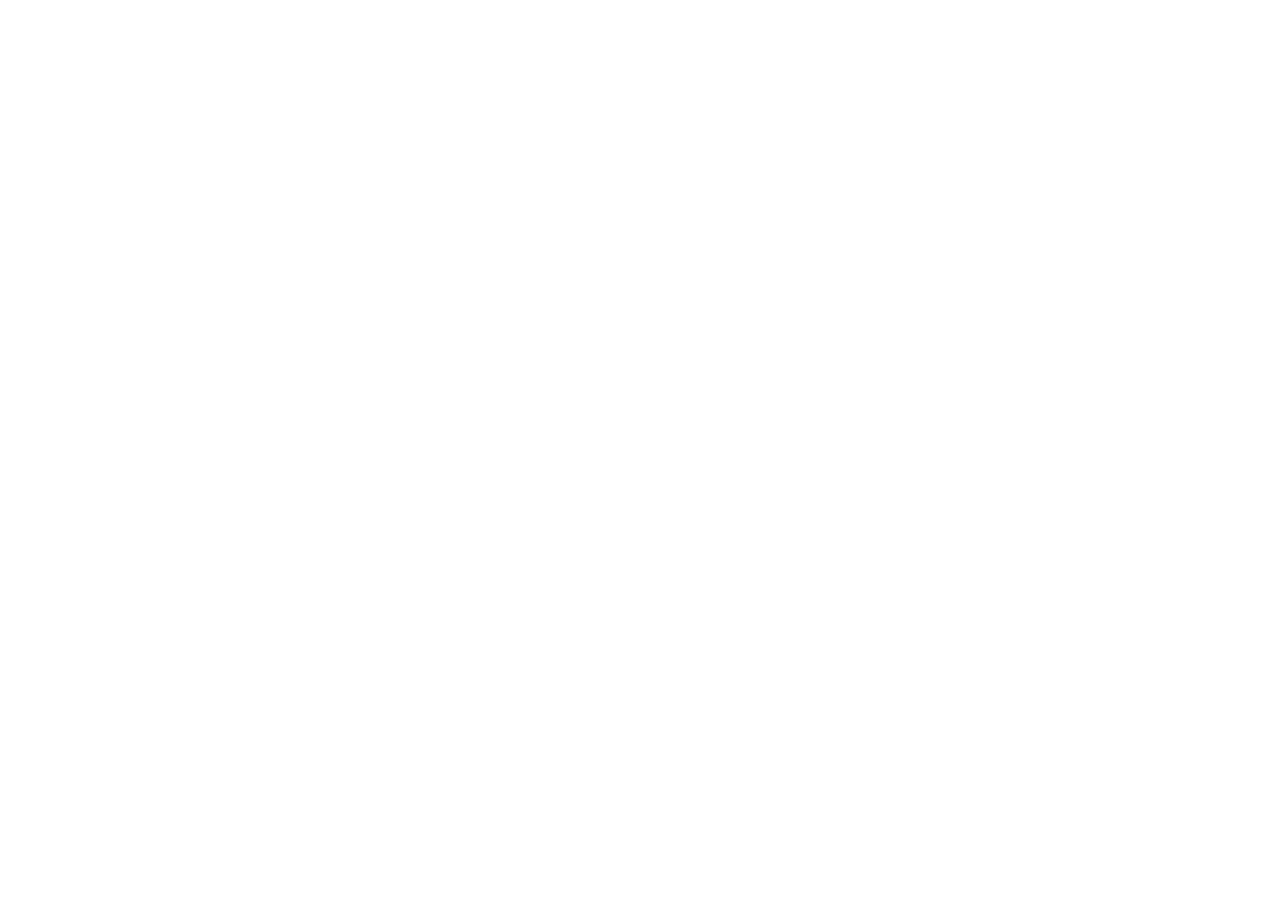
==== Lab1/index.html @ 9afd12b8 "create index" ====
<!DOCTYPE html>
<html>

<head>
    <link href="https://cdn.jsdelivr.net/npm/bootstrap@5.2.3/dist/css/bootstrap.min.css" rel="stylesheet">
</head>



<body>

    <script src="https://cdn.jsdelivr.net/npm/bootstrap@5.2.3/dist/js/bootstrap.bundle.min.js"></script>
</body>

</html>
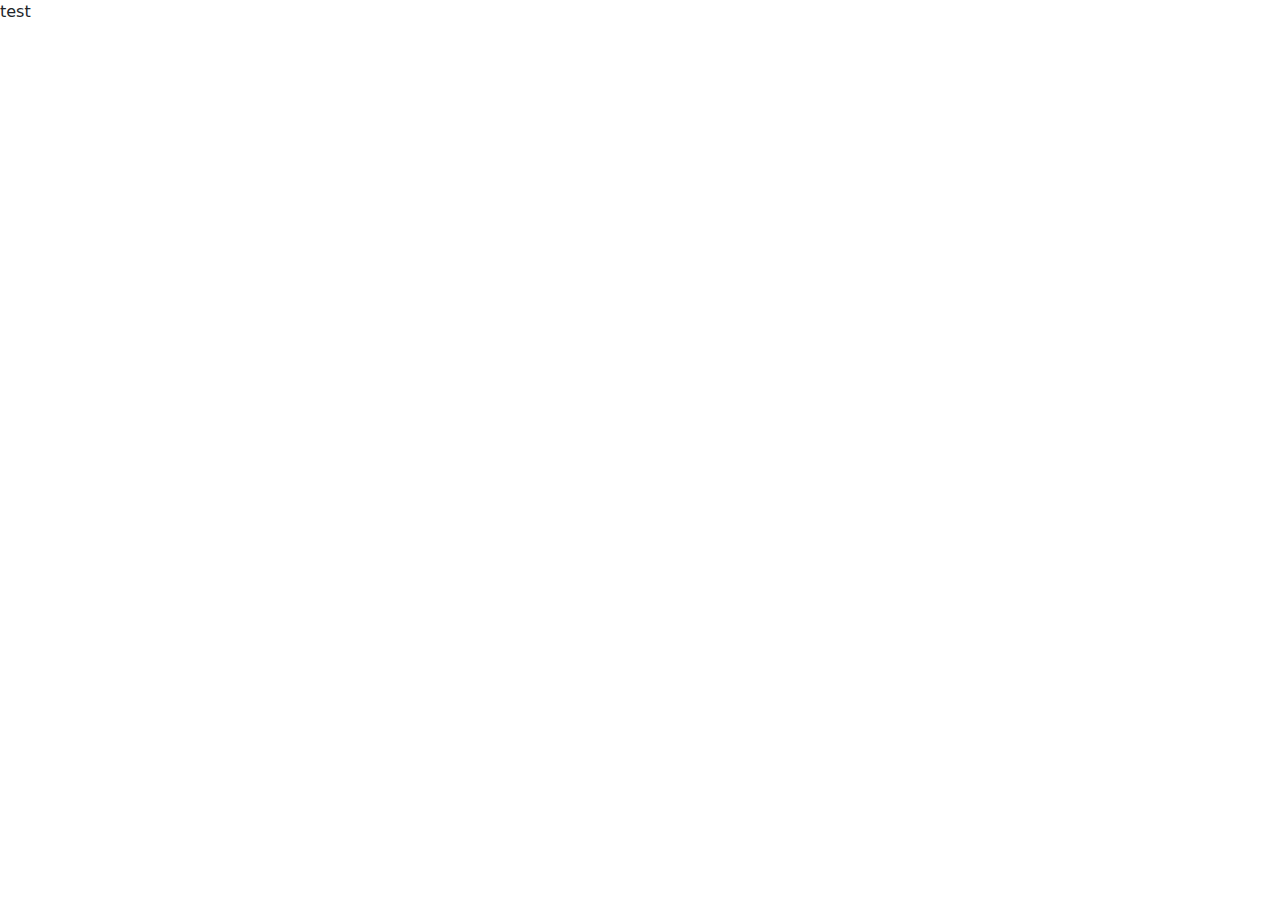
==== commit a48991b0: "Update index.html" ====
--- a/Lab1/index.html
+++ b/Lab1/index.html
@@ -1,14 +1,19 @@
 <!DOCTYPE html>
-<html>
+<html lang="eng">
 
 <head>
+    <meta charset="utf-8">
+    <title>
+        PureCoach
+    </title>
+
     <link href="https://cdn.jsdelivr.net/npm/bootstrap@5.2.3/dist/css/bootstrap.min.css" rel="stylesheet">
 </head>
 
 
 
 <body>
-
+    test
     <script src="https://cdn.jsdelivr.net/npm/bootstrap@5.2.3/dist/js/bootstrap.bundle.min.js"></script>
 </body>
 
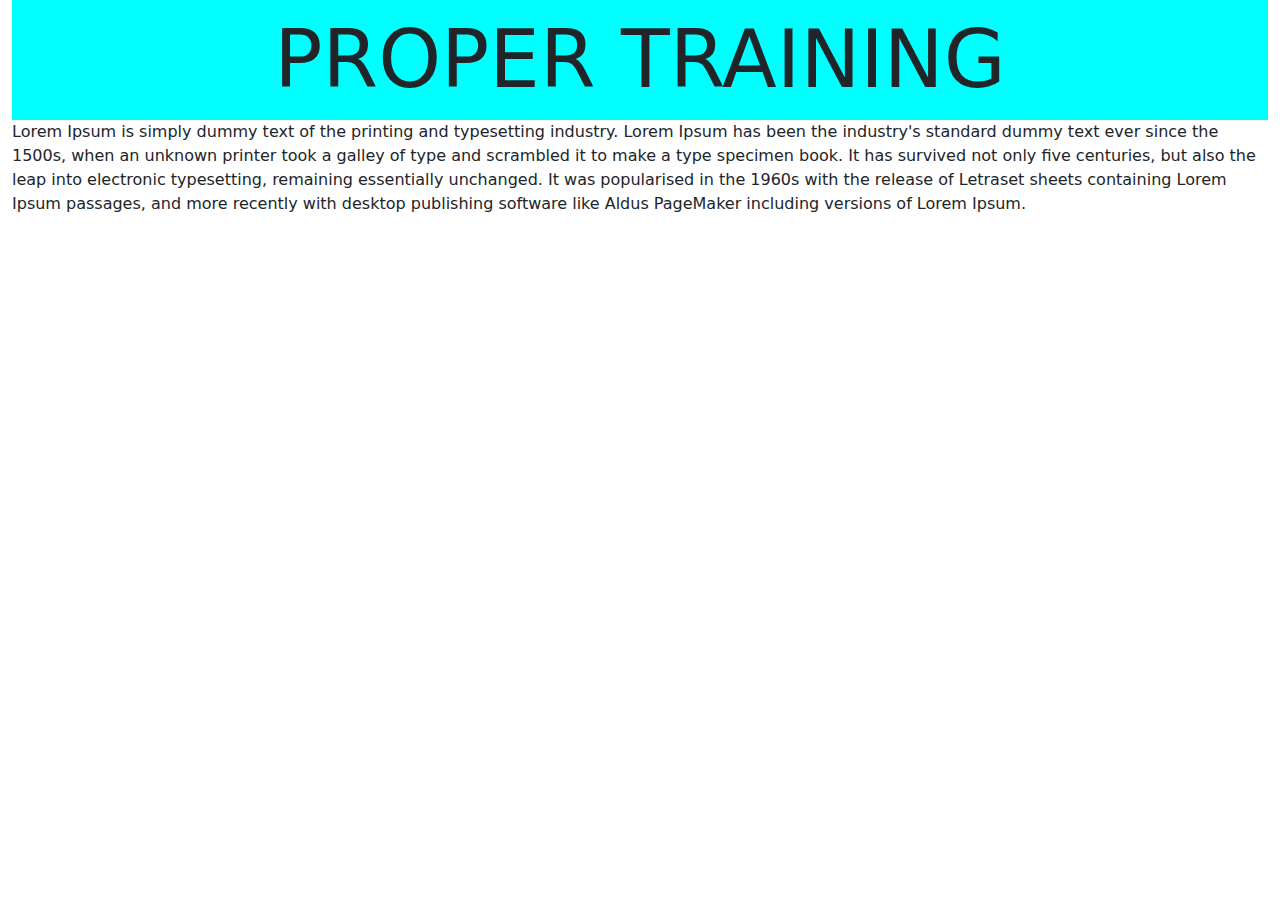
==== commit 3ddec0d5: "modified:   Lab1/index.html" ====
--- a/Lab1/index.html
+++ b/Lab1/index.html
@@ -3,18 +3,31 @@
 
 <head>
     <meta charset="utf-8">
-    <title>
-        PureCoach
-    </title>
+    <title>PureCoach</title>
+    <link href="Style.css" rel="stylesheet">
+    <link href="https://cdn.jsdelivr.net/npm/bootstrap@5.2.3/dist/css/bootstrap.min.css" rel="stylesheet">
+    <meta name="viewport" content="width=device-width, initial-scale=1">
 
-    <link href="https://cdn.jsdelivr.net/npm/bootstrap@5.2.3/dist/css/bootstrap.min.css" rel="stylesheet">
+
 </head>
 
 
 
 <body>
-    test
+    <div class="container-fluid">
+        <div class="text-center" id="banner">
+            
+            <h>PROPER TRAINING</h>
+
+        </div>
+        <div id="main_content">
+            Lorem Ipsum is simply dummy text of the printing and typesetting industry. Lorem Ipsum has been the industry's standard dummy text ever since the 1500s, when an unknown printer took a galley of type and scrambled it to make a type specimen book. It has survived not only five centuries, but also the leap into electronic typesetting, remaining essentially unchanged. It was popularised in the 1960s with the release of Letraset sheets containing Lorem Ipsum passages, and more recently with desktop publishing software like Aldus PageMaker including versions of Lorem Ipsum.
+        </div>
+
+    </div>
+
     <script src="https://cdn.jsdelivr.net/npm/bootstrap@5.2.3/dist/js/bootstrap.bundle.min.js"></script>
+    <script src="script.js"></script>
 </body>
 
 </html>--- a/Lab1/Style.css
+++ b/Lab1/Style.css
@@ -0,0 +1,5 @@
+#banner{
+    max-height: 200px;
+    background-color: aqua;
+    font-size: 5em
+}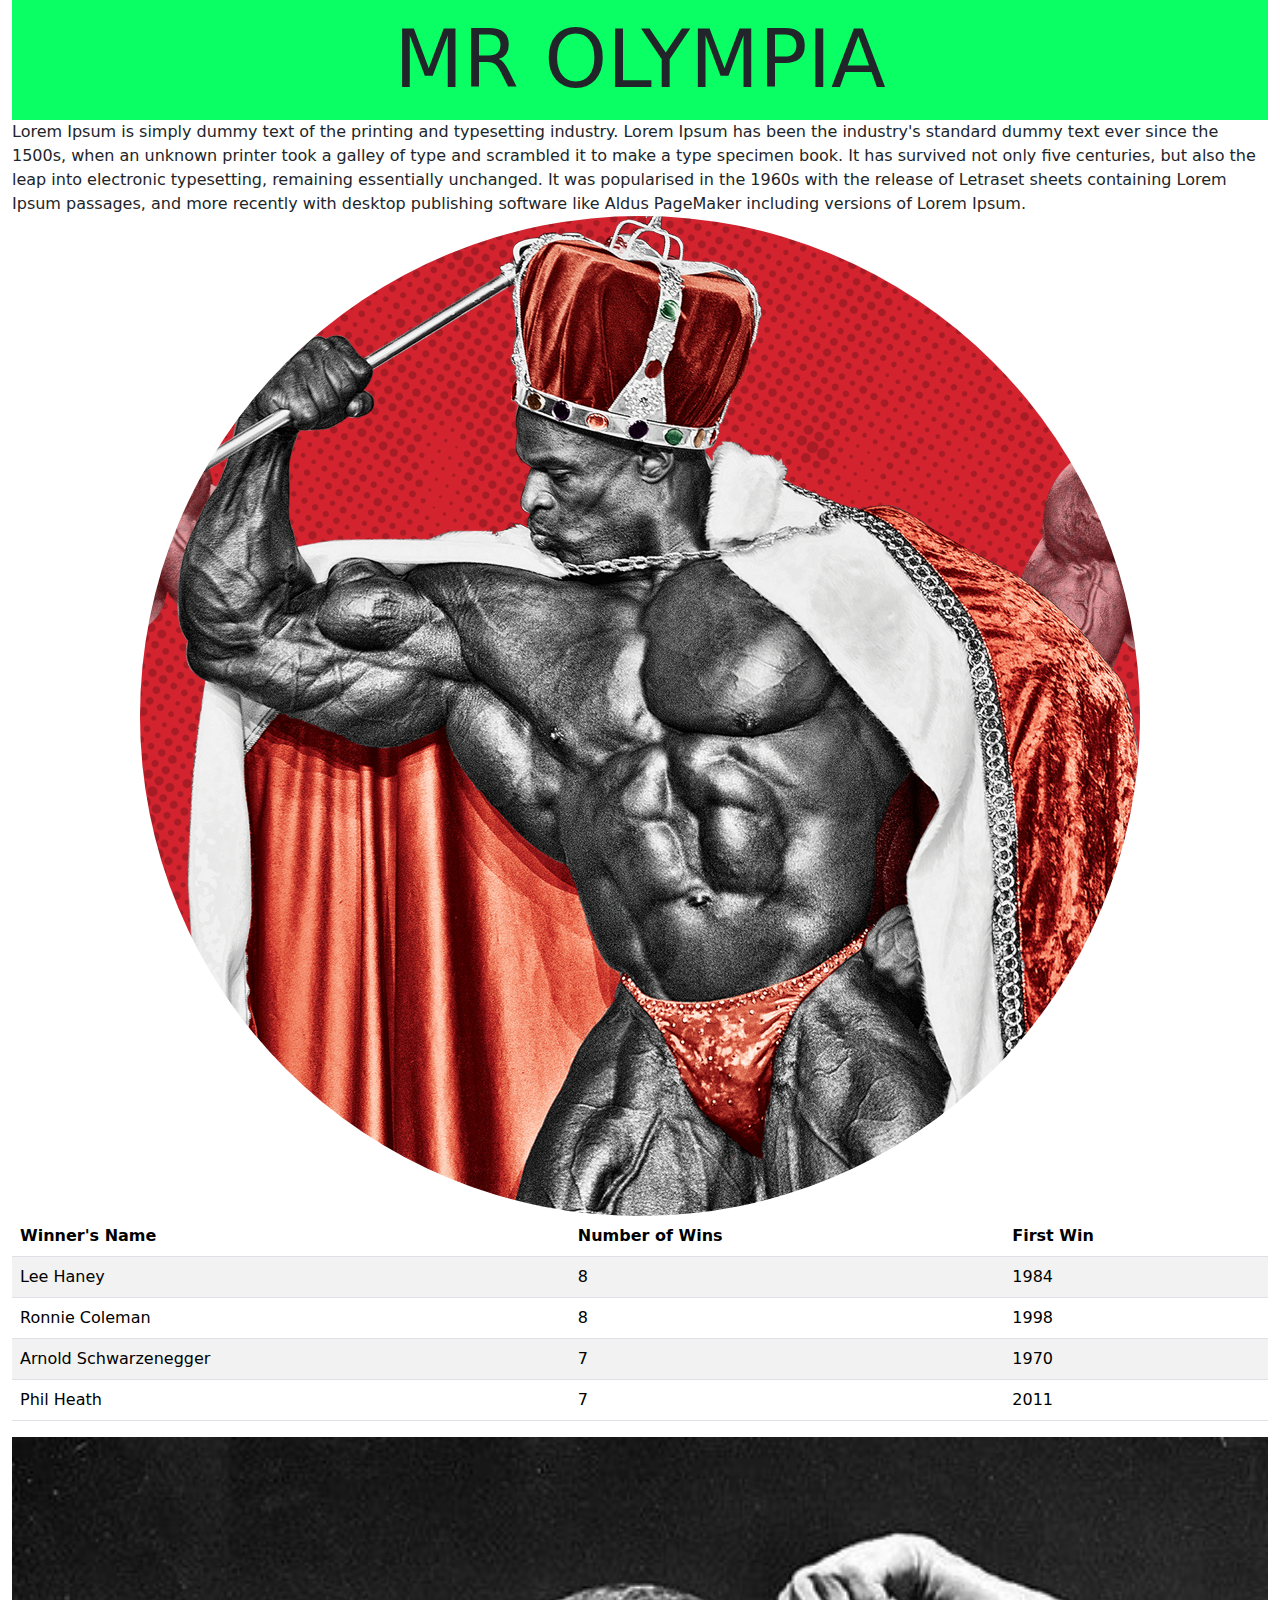
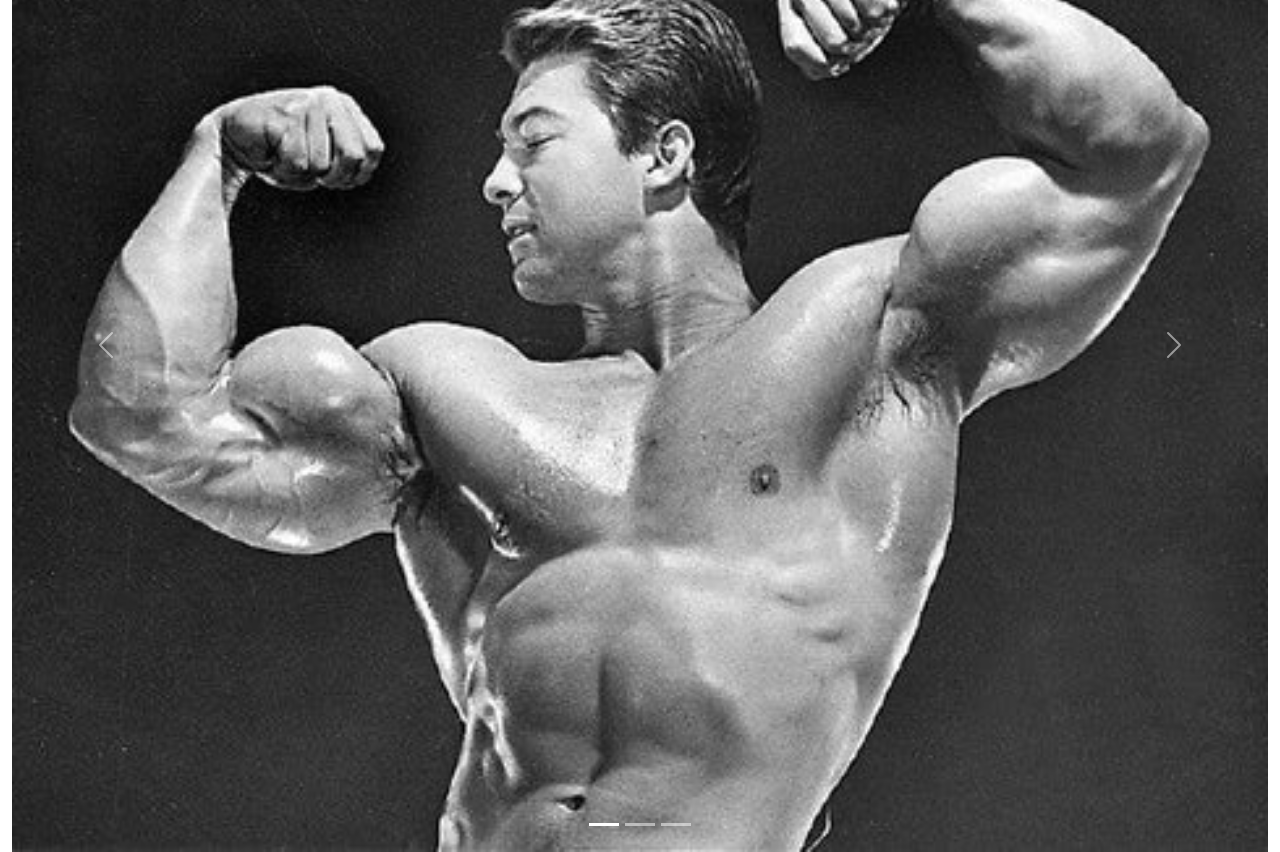
==== commit b3abbd1a: "table and carousel added" ====
--- a/Lab1/index.html
+++ b/Lab1/index.html
@@ -17,12 +17,80 @@
     <div class="container-fluid">
         <div class="text-center" id="banner">
             
-            <h>PROPER TRAINING</h>
+            <h>MR OLYMPIA</h>
 
         </div>
         <div id="main_content">
             Lorem Ipsum is simply dummy text of the printing and typesetting industry. Lorem Ipsum has been the industry's standard dummy text ever since the 1500s, when an unknown printer took a galley of type and scrambled it to make a type specimen book. It has survived not only five centuries, but also the leap into electronic typesetting, remaining essentially unchanged. It was popularised in the 1960s with the release of Letraset sheets containing Lorem Ipsum passages, and more recently with desktop publishing software like Aldus PageMaker including versions of Lorem Ipsum.
+            <img src="images/ronnie_round.png" class="rounded-circle img-fluid mx-auto d-block">
+        
+            <table class="table table-striped">
+                <thead>
+                    <tr>
+                      <th>Winner's Name</th>
+                      <th>Number of Wins</th>
+                      <th>First Win</th>
+                    </tr>
+                  </thead>
+                  <tbody>
+                    <tr>
+                      <td>Lee Haney</td>
+                      <td>8</td>
+                      <td>1984</td>
+                    </tr>
+                    <tr>
+                      <td>Ronnie Coleman</td>
+                      <td>8</td>
+                      <td>1998</td>
+                    </tr>
+                    <tr>
+                        <td>Arnold Schwarzenegger</td>
+                        <td>7</td>
+                        <td>1970</td>
+                      </tr>
+                    <tr>
+                      <td>Phil Heath</td>
+                      <td>7</td>
+                      <td>2011</td>
+                    </tr>
+                  </tbody>
+                </table>   
+                
+                
+                <div id="carousel" class="carousel slide">
+                    <div class="carousel-indicators">
+                        <button type="button" data-bs-target="#carousel" data-bs-slide-to="0" class="active"></button>
+                        <button type="button" data-bs-target="#carousel" data-bs-slide-to="1"></button>
+                        <button type="button" data-bs-target="#carousel" data-bs-slide-to="2"></button>
+                    </div>
+
+                    <div class="carousel-inner">
+                        <div class="carousel-item active">
+                            <img src="images/winners/larry_scott.jpg" alt="Los Angeles" class="d-block w-100">
+                          </div>
+                          <div class="carousel-item">
+                            <img src="images/winners/larry_scott.jpg" alt="Chicago" class="d-block w-100">
+                          </div>
+                          <div class="carousel-item">
+                            <img src="images/winners/larry_scott.jpg" alt="New York" class="d-block w-100">
+                          </div>
+
+                    </div>
+
+                    <button class="carousel-control-prev" type="button" data-bs-target="#carousel" data-bs-slide="prev">
+                        <span class="carousel-control-prev-icon"></span>
+                      </button>
+                      <button class="carousel-control-next" type="button" data-bs-target="#carousel" data-bs-slide="next">
+                        <span class="carousel-control-next-icon"></span>
+                      </button>
+                
+                </div>
+        
+        
+        
+        
         </div>
+
 
     </div>
 
--- a/Lab1/Style.css
+++ b/Lab1/Style.css
@@ -1,5 +1,5 @@
 #banner{
-    max-height: 200px;
-    background-color: aqua;
+    
+    background-color: #0AFF64;
     font-size: 5em
 }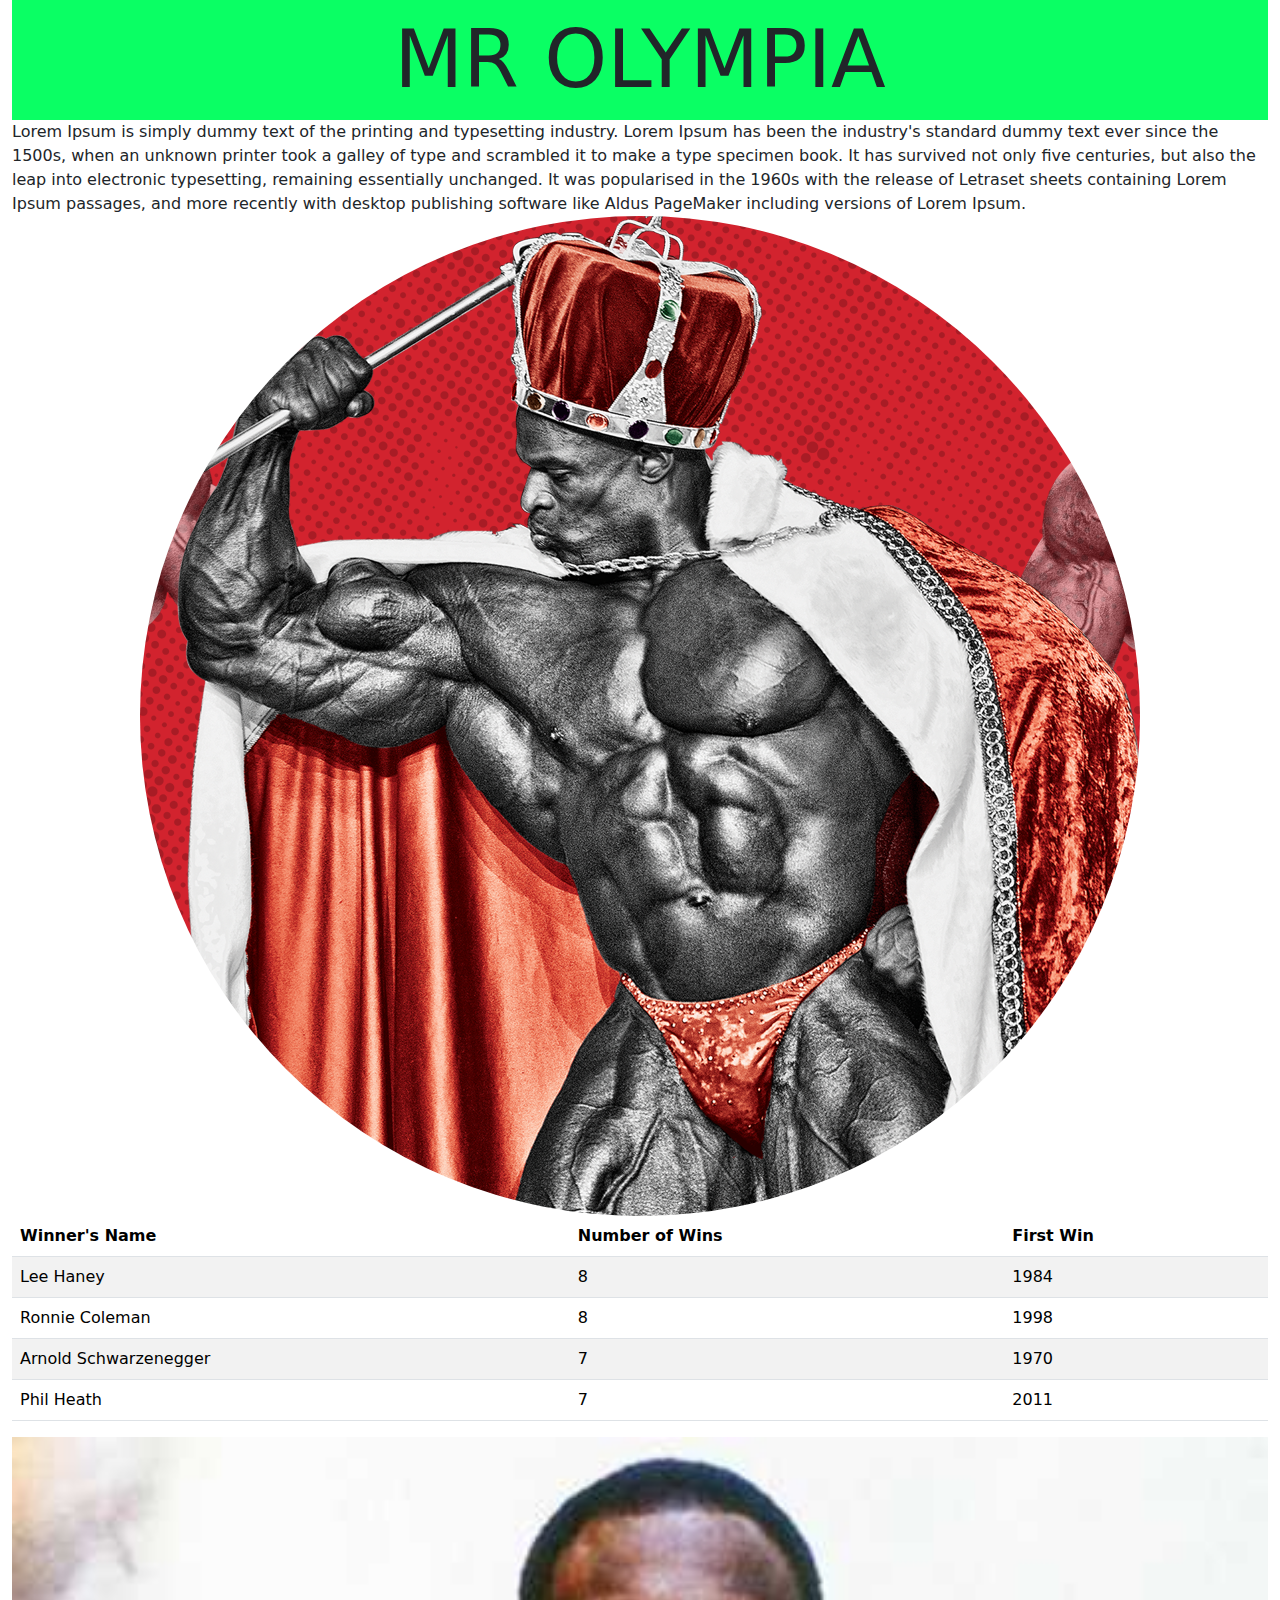
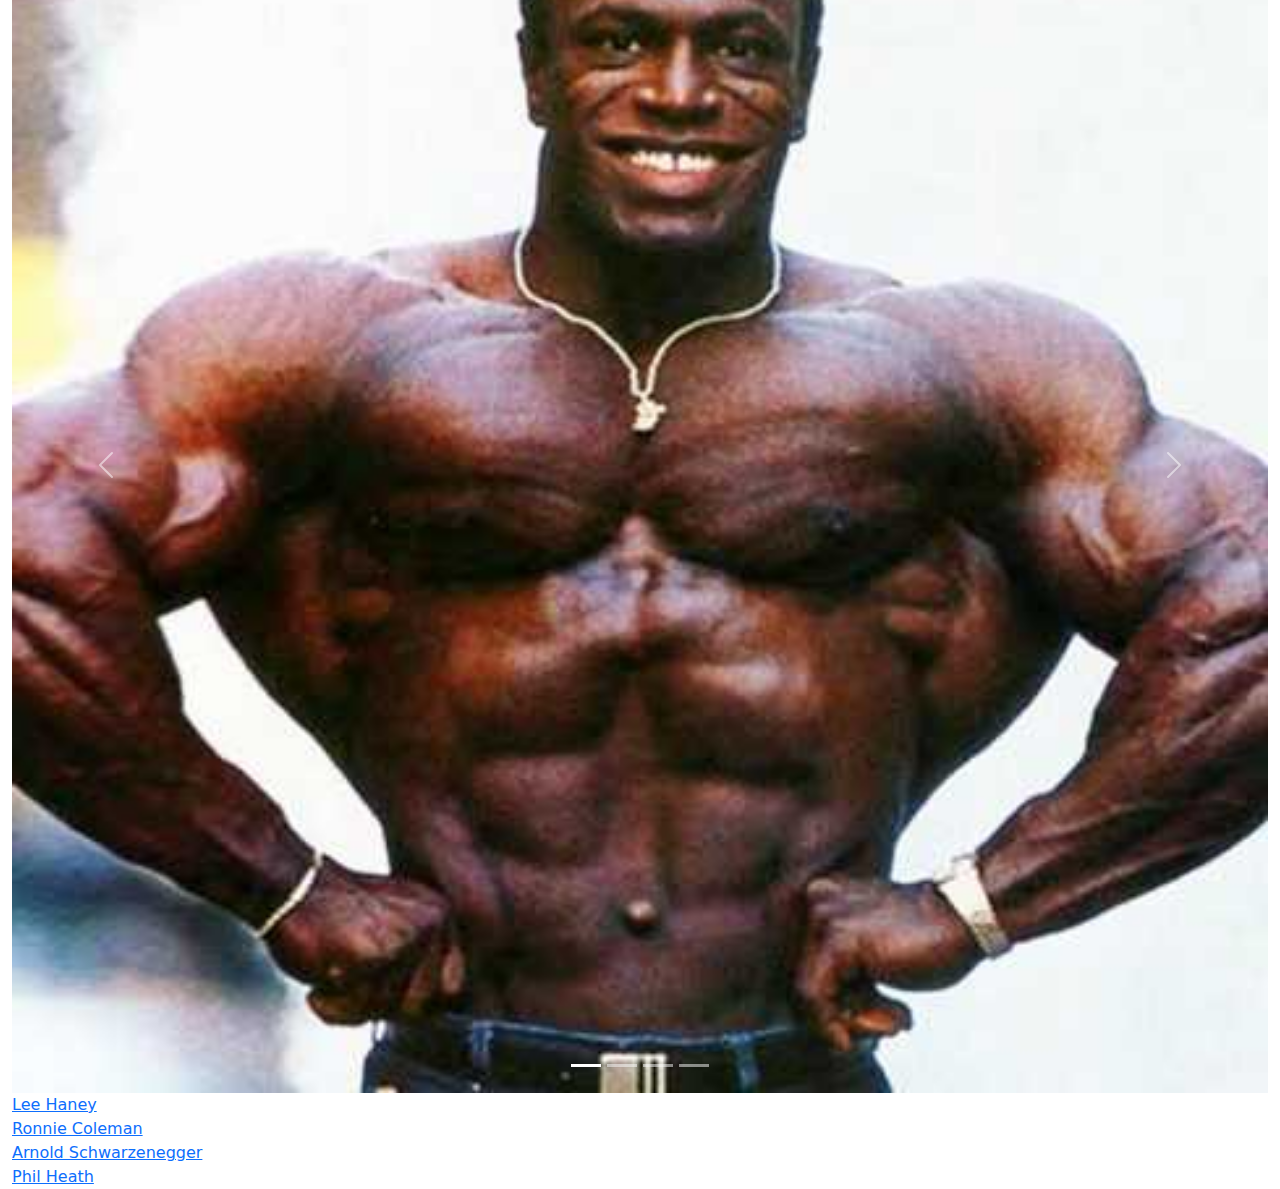
==== commit 90d9d8e4: "alternate pages" ====
--- a/Lab1/index.html
+++ b/Lab1/index.html
@@ -62,17 +62,21 @@
                         <button type="button" data-bs-target="#carousel" data-bs-slide-to="0" class="active"></button>
                         <button type="button" data-bs-target="#carousel" data-bs-slide-to="1"></button>
                         <button type="button" data-bs-target="#carousel" data-bs-slide-to="2"></button>
+                        <button type="button" data-bs-target="#carousel" data-bs-slide-to="3"></button>
                     </div>
 
                     <div class="carousel-inner">
                         <div class="carousel-item active">
-                            <img src="images/winners/larry_scott.jpg" alt="Los Angeles" class="d-block w-100">
+                            <img src="images/winners/lee.jpg"  class="d-block w-100">
                           </div>
                           <div class="carousel-item">
-                            <img src="images/winners/larry_scott.jpg" alt="Chicago" class="d-block w-100">
+                            <img src="images/winners/ronnie.jpg"  class="d-block w-100">
                           </div>
                           <div class="carousel-item">
-                            <img src="images/winners/larry_scott.jpg" alt="New York" class="d-block w-100">
+                            <img src="images/winners/arnie.jpg" class="d-block w-100">
+                          </div>
+                          <div class="carousel-item">
+                            <img src="images/winners/phil.jpg" class="d-block w-100">
                           </div>
 
                     </div>
@@ -85,10 +89,29 @@
                       </button>
                 
                 </div>
+                
+
+
+
+                
         
         
         
-        
+        </div>
+        <div id="switch_pages" class="">
+          <a href="Lee.html" class="mx-auto d-block">
+            Lee Haney
+          </a>
+          <a href="Ronnie.html" class="mx-auto d-block">
+            Ronnie Coleman
+          </a>
+          <a href="Arnie.html" class="mx-auto d-block">
+            Arnold Schwarzenegger
+          </a >
+          <a href="Phil.html" class="mx-auto d-block">
+            Phil Heath
+          </a>
+
         </div>
 
 
--- a/Lab1/Style.css
+++ b/Lab1/Style.css
@@ -2,4 +2,5 @@
     
     background-color: #0AFF64;
     font-size: 5em
-}+}
+
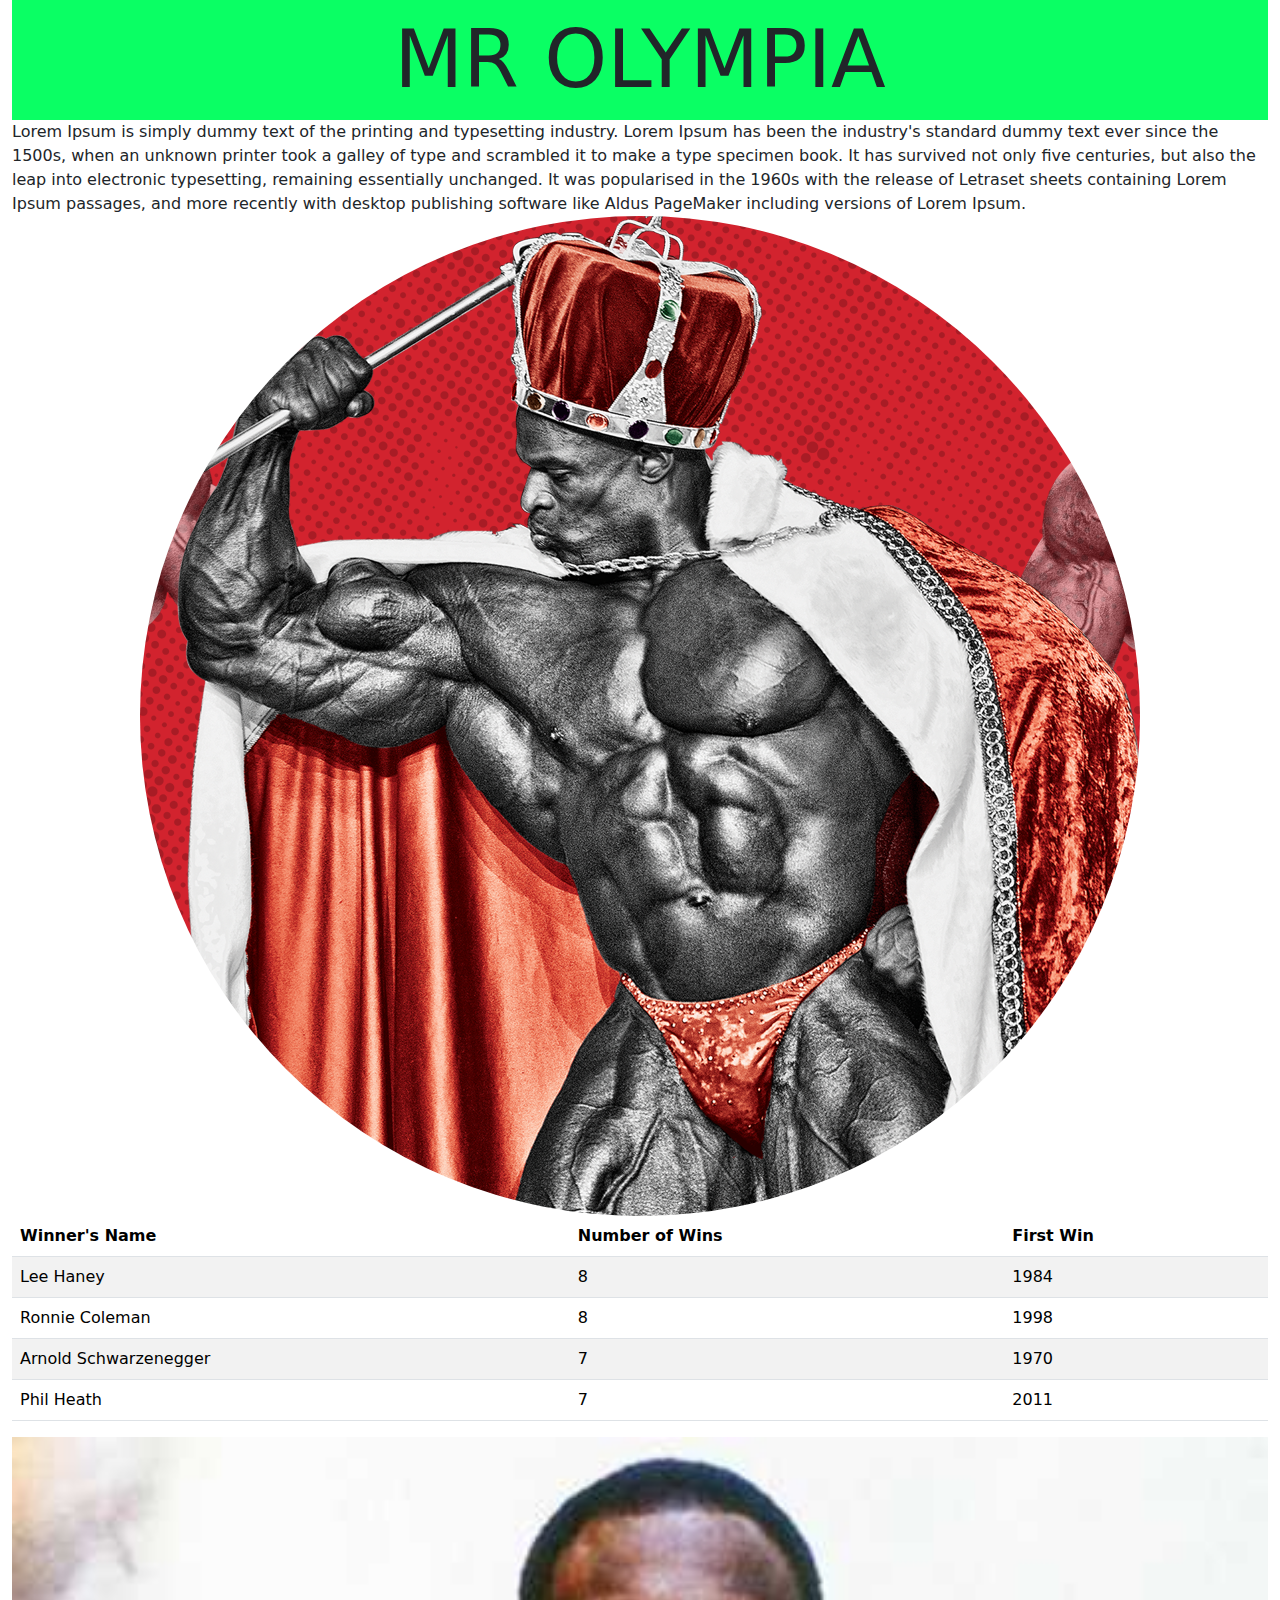
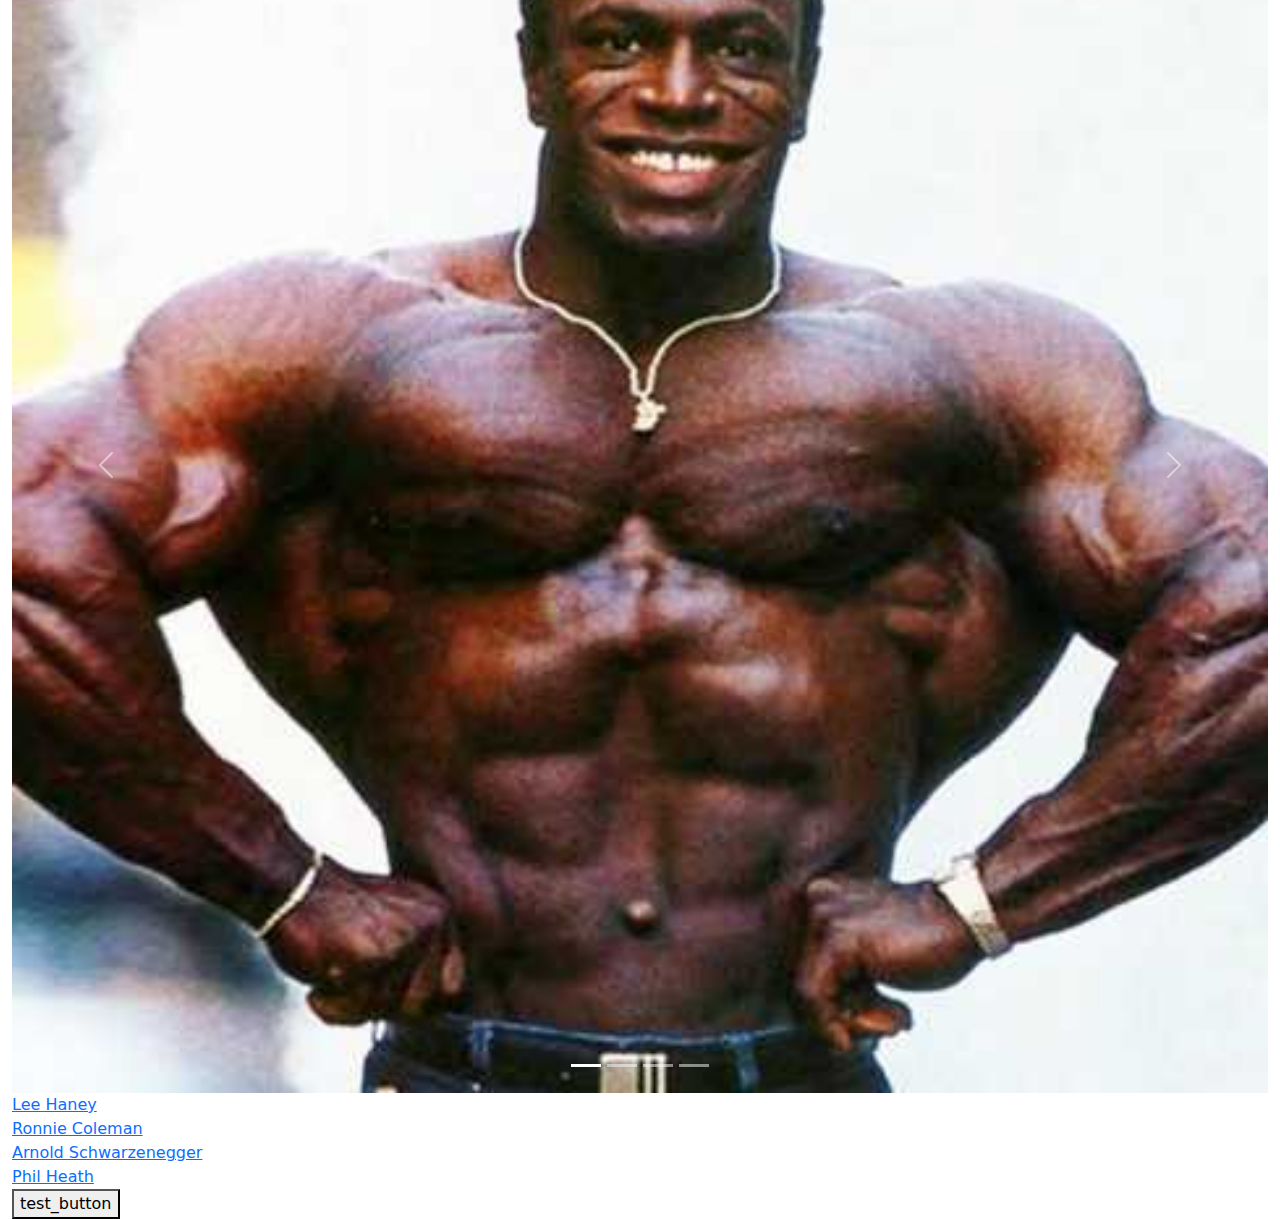
==== commit ff278615: "testing href on buttons" ====
--- a/Lab1/index.html
+++ b/Lab1/index.html
@@ -111,6 +111,9 @@
           <a href="Phil.html" class="mx-auto d-block">
             Phil Heath
           </a>
+          <a href="Lee.html">
+            <button >test_button</button>
+          </a>
 
         </div>
 
--- a/Lab1/Style.css
+++ b/Lab1/Style.css
@@ -4,3 +4,11 @@
     font-size: 5em
 }
 
+.carosel{
+   
+    
+}
+
+.carosel-inner{
+    max-height: 30px;
+}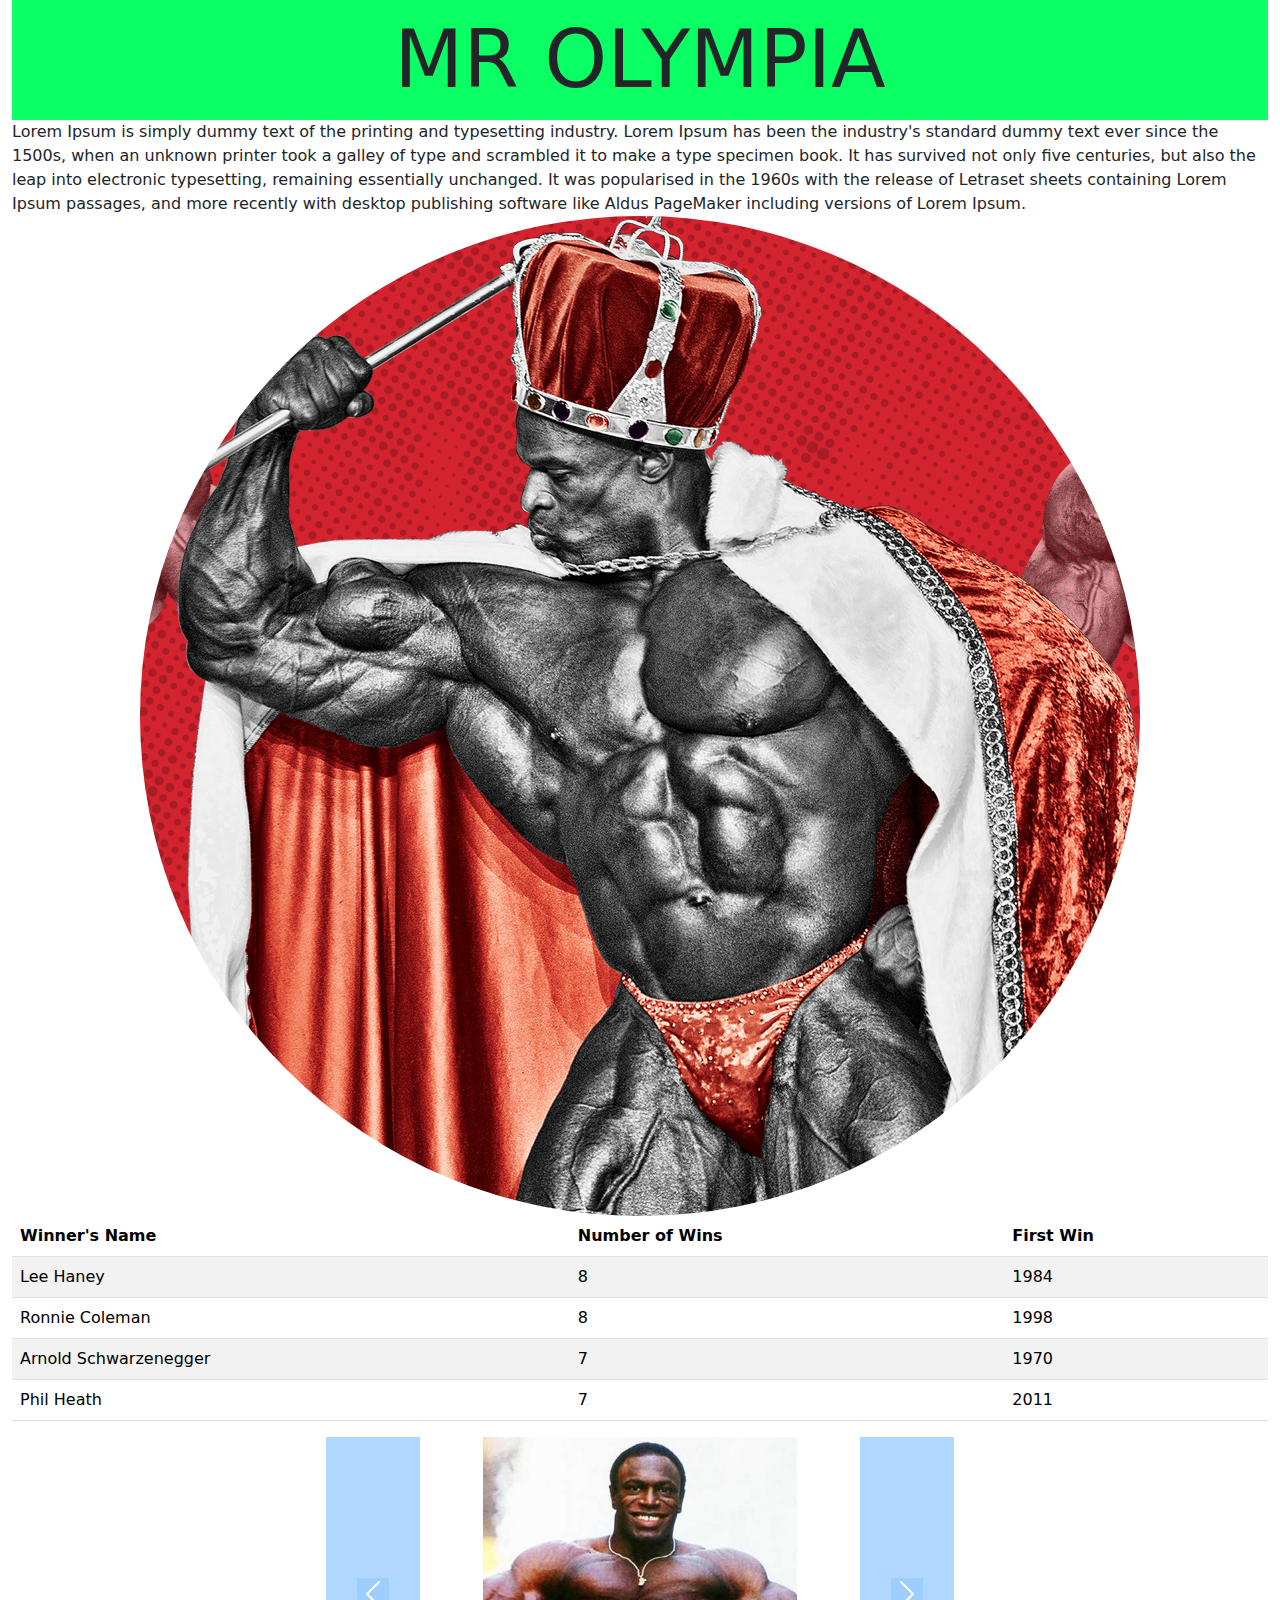
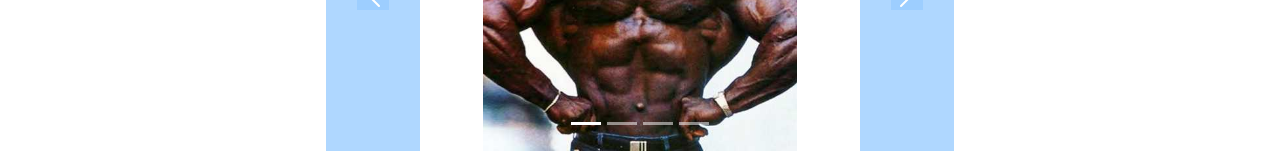
==== commit 55fe451a: "fixing carousel" ====
--- a/Lab1/index.html
+++ b/Lab1/index.html
@@ -57,7 +57,7 @@
                 </table>   
                 
                 
-                <div id="carousel" class="carousel slide">
+                <div id="carousel" class="carousel slide w-50 mx-auto" >
                     <div class="carousel-indicators">
                         <button type="button" data-bs-target="#carousel" data-bs-slide-to="0" class="active"></button>
                         <button type="button" data-bs-target="#carousel" data-bs-slide-to="1"></button>
@@ -67,25 +67,33 @@
 
                     <div class="carousel-inner">
                         <div class="carousel-item active">
-                            <img src="images/winners/lee.jpg"  class="d-block w-100">
+                            <a href="Lee.html">
+                              <img src="images/winners/lee.jpg"  class="mx-auto d-block w-50 ">
+                            </a>
                           </div>
                           <div class="carousel-item">
-                            <img src="images/winners/ronnie.jpg"  class="d-block w-100">
+                            <a href="Ronnie.html">
+                              <img src="images/winners/ronnie.jpg"  class="mx-auto d-block w-50">
+                            </a>
                           </div>
                           <div class="carousel-item">
-                            <img src="images/winners/arnie.jpg" class="d-block w-100">
+                            <a href="Arnie.html">
+                              <img src="images/winners/arnie.jpg"  class="mx-auto d-block w-50">
+                            </a>
                           </div>
                           <div class="carousel-item">
-                            <img src="images/winners/phil.jpg" class="d-block w-100">
+                            <a href="Phil.html">
+                              <img src="images/winners/phil.jpg"  class="mx-auto d-block w-50">
+                            </a>
                           </div>
 
                     </div>
 
-                    <button class="carousel-control-prev" type="button" data-bs-target="#carousel" data-bs-slide="prev">
-                        <span class="carousel-control-prev-icon"></span>
+                    <button class="carousel-control-prev" style="background-color: #61b0ff;" type="button" data-bs-target="#carousel" data-bs-slide="prev">
+                        <span class="carousel-control-prev-icon" style="background-color: #3d9eff;"></span>
                       </button>
-                      <button class="carousel-control-next" type="button" data-bs-target="#carousel" data-bs-slide="next">
-                        <span class="carousel-control-next-icon"></span>
+                      <button class="carousel-control-next" style="background-color: #61b0ff;"" type="button" data-bs-target="#carousel" data-bs-slide="next">
+                        <span class="carousel-control-next-icon" style="background-color: #3d9eff;"></span>
                       </button>
                 
                 </div>
@@ -98,24 +106,7 @@
         
         
         </div>
-        <div id="switch_pages" class="">
-          <a href="Lee.html" class="mx-auto d-block">
-            Lee Haney
-          </a>
-          <a href="Ronnie.html" class="mx-auto d-block">
-            Ronnie Coleman
-          </a>
-          <a href="Arnie.html" class="mx-auto d-block">
-            Arnold Schwarzenegger
-          </a >
-          <a href="Phil.html" class="mx-auto d-block">
-            Phil Heath
-          </a>
-          <a href="Lee.html">
-            <button >test_button</button>
-          </a>
-
-        </div>
+        
 
 
     </div>
--- a/Lab1/Style.css
+++ b/Lab1/Style.css
@@ -4,11 +4,3 @@
     font-size: 5em
 }
 
-.carosel{
-   
-    
-}
-
-.carosel-inner{
-    max-height: 30px;
-}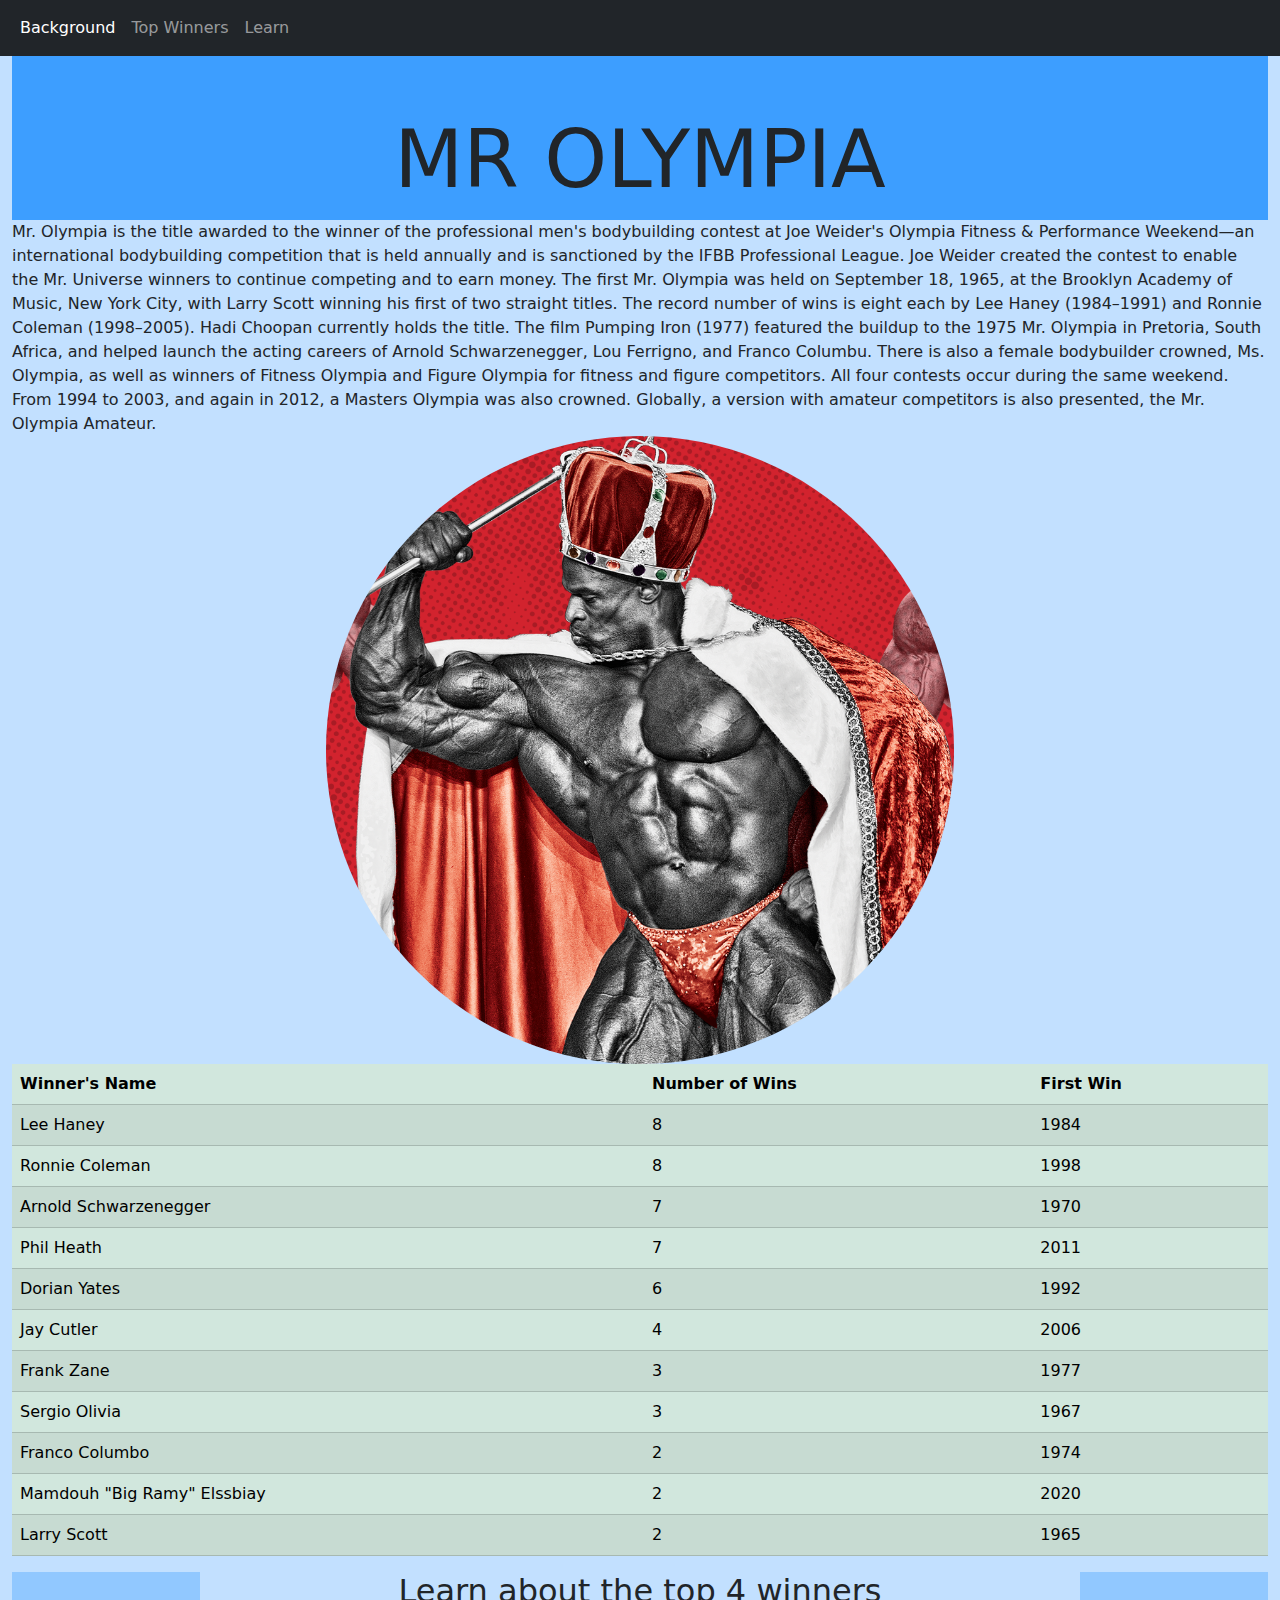
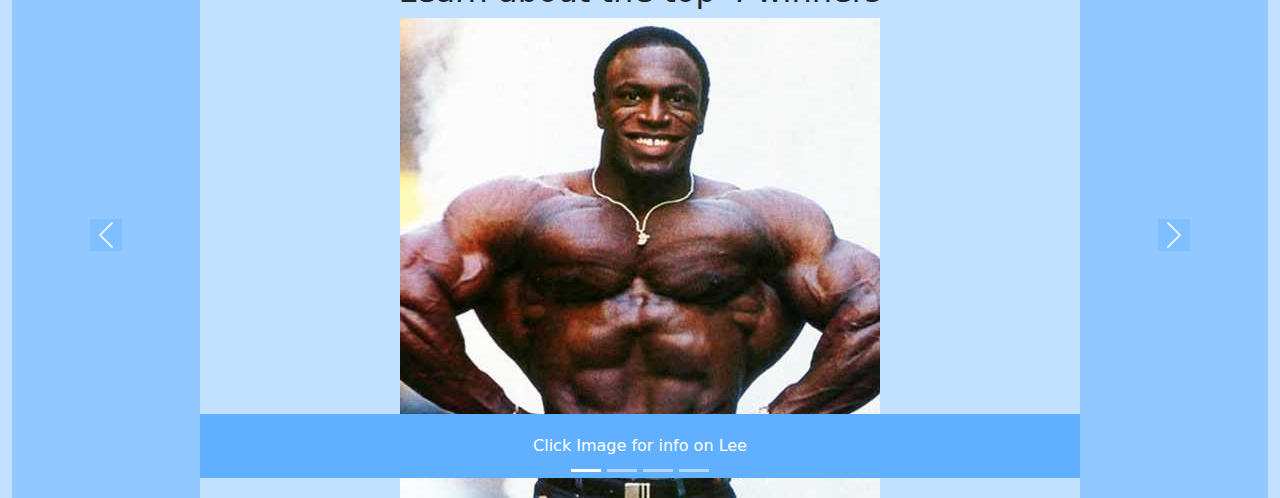
==== commit e75490f4: "finished" ====
--- a/Lab1/index.html
+++ b/Lab1/index.html
@@ -3,7 +3,7 @@
 
 <head>
     <meta charset="utf-8">
-    <title>PureCoach</title>
+    <title>Mr.Olympia</title>
     <link href="Style.css" rel="stylesheet">
     <link href="https://cdn.jsdelivr.net/npm/bootstrap@5.2.3/dist/css/bootstrap.min.css" rel="stylesheet">
     <meta name="viewport" content="width=device-width, initial-scale=1">
@@ -13,18 +13,47 @@
 
 
 
-<body>
+<body id="main" data-bs-spy="scroll" data-bs-target=".navbar" data-bs-offset="50">
+  <nav class="navbar navbar-expand-sm bg-dark navbar-dark fixed-top">
     <div class="container-fluid">
-        <div class="text-center" id="banner">
+      <ul class="navbar-nav">
+        <li class="nav-item">
+          <a class="nav-link" href="#banner">Background</a>
+        </li>
+        <li class="nav-item">
+          <a class="nav-link" href="#TopWinners">Top Winners</a>
+        </li>
+        <li class="nav-item">
+          <a class="nav-link" href="#carousel">Learn</a>
+        </li>
+      </ul>
+    </div>
+  </nav>
+    <div class="container-fluid">
+        <div class="text-center" id="banner" style="padding-top: 100px;">
             
             <h>MR OLYMPIA</h>
 
         </div>
         <div id="main_content">
-            Lorem Ipsum is simply dummy text of the printing and typesetting industry. Lorem Ipsum has been the industry's standard dummy text ever since the 1500s, when an unknown printer took a galley of type and scrambled it to make a type specimen book. It has survived not only five centuries, but also the leap into electronic typesetting, remaining essentially unchanged. It was popularised in the 1960s with the release of Letraset sheets containing Lorem Ipsum passages, and more recently with desktop publishing software like Aldus PageMaker including versions of Lorem Ipsum.
-            <img src="images/ronnie_round.png" class="rounded-circle img-fluid mx-auto d-block">
+          <div id="background">Mr. Olympia is the title awarded to the winner of the professional men's 
+            bodybuilding contest at Joe Weider's Olympia Fitness & Performance Weekend—an international 
+            bodybuilding competition that is held annually and is sanctioned by the IFBB Professional 
+            League. Joe Weider created the contest to enable the Mr. Universe winners to continue competing 
+            and to earn money. The first Mr. Olympia was held on September 18, 1965, at the Brooklyn 
+            Academy of Music, New York City, with Larry Scott winning his first of two straight titles. 
+            The record number of wins is eight each by Lee Haney (1984–1991) and Ronnie Coleman (1998–2005). 
+            Hadi Choopan currently holds the title. The film Pumping Iron (1977) featured the buildup to 
+            the 1975 Mr. Olympia in Pretoria, South Africa, and helped launch the acting careers of Arnold 
+            Schwarzenegger, Lou Ferrigno, and Franco Columbu. There is also a female bodybuilder crowned, 
+            Ms. Olympia, as well as winners of Fitness Olympia and Figure Olympia for fitness and figure 
+            competitors. All four contests occur during the same weekend. From 1994 to 2003, and again in 
+            2012, a Masters Olympia was also crowned. Globally, a version with amateur competitors is also 
+            presented, the Mr. Olympia Amateur.
+          </div>
+            <img src="images/ronnie_round.png" class="rounded-circle img-fluid mx-auto d-block w-50">
         
-            <table class="table table-striped">
+            <table id="TopWinners" class="table table-striped table-success">
                 <thead>
                     <tr>
                       <th>Winner's Name</th>
@@ -49,41 +78,91 @@
                         <td>1970</td>
                       </tr>
                     <tr>
-                      <td>Phil Heath</td>
-                      <td>7</td>
-                      <td>2011</td>
+                        <td>Phil Heath</td>
+                        <td>7</td>
+                        <td>2011</td>
+                      </tr>
+                    <tr>
+                      <td>Dorian Yates</td>
+                      <td>6</td>
+                      <td>1992</td>
+                    </tr>
+                    <tr>
+                      <td>Jay Cutler</td>
+                      <td>4</td>
+                      <td>2006</td>
+                    </tr>
+                    <tr>
+                      <td>Frank Zane</td>
+                      <td>3</td>
+                      <td>1977</td>
+                    </tr>
+                    <tr>
+                      <td>Sergio Olivia</td>
+                      <td>3</td>
+                      <td>1967</td>
+                    </tr>
+                    <tr>
+                      <td>Franco Columbo</td>
+                      <td>2</td>
+                      <td>1974</td>
+                    </tr>
+                    <tr>
+                      <td>Mamdouh "Big Ramy" Elssbiay</td>
+                      <td>2</td>
+                      <td>2020</td>
+                    </tr>
+                    <tr>
+                      <td>Larry Scott</td>
+                      <td>2</td>
+                      <td>1965</td>
                     </tr>
                   </tbody>
                 </table>   
                 
                 
-                <div id="carousel" class="carousel slide w-50 mx-auto" >
+                <div id="carousel" class="carousel slide w-auto mx-auto" >
                     <div class="carousel-indicators">
                         <button type="button" data-bs-target="#carousel" data-bs-slide-to="0" class="active"></button>
                         <button type="button" data-bs-target="#carousel" data-bs-slide-to="1"></button>
                         <button type="button" data-bs-target="#carousel" data-bs-slide-to="2"></button>
                         <button type="button" data-bs-target="#carousel" data-bs-slide-to="3"></button>
                     </div>
+                    <div class="text-center">
+                      <h2>Learn about the top 4 winners</h2>
+                    </div>
 
                     <div class="carousel-inner">
                         <div class="carousel-item active">
                             <a href="Lee.html">
-                              <img src="images/winners/lee.jpg"  class="mx-auto d-block w-50 ">
+                              <img src="images/winners/lee.jpg" data-bs-toggle="tooltip" title="More Lee Stuff" class="mx-auto d-block w-auto ">
+                              <div class="carousel-caption" style="background-color: #61b0ff;">
+                                Click Image for info on Lee
+                              </div>
                             </a>
                           </div>
                           <div class="carousel-item">
                             <a href="Ronnie.html">
-                              <img src="images/winners/ronnie.jpg"  class="mx-auto d-block w-50">
+                              <img src="images/winners/ronnie.jpg" data-bs-toggle="tooltip" title="More Ronnie Stuff" class="mx-auto d-block w-auto">
+                              <div class="carousel-caption" style="background-color: #61b0ff;">
+                                Click Image for info on Ronnie
+                              </div>
                             </a>
                           </div>
                           <div class="carousel-item">
                             <a href="Arnie.html">
-                              <img src="images/winners/arnie.jpg"  class="mx-auto d-block w-50">
+                              <img src="images/winners/arnie.jpg" data-bs-toggle="tooltip" title="More Arnie Stuff" class="mx-auto d-block w-auto">
+                              <div class="carousel-caption" style="background-color: #61b0ff;">
+                                Click Image for info on Arnie
+                              </div>
                             </a>
                           </div>
                           <div class="carousel-item">
                             <a href="Phil.html">
-                              <img src="images/winners/phil.jpg"  class="mx-auto d-block w-50">
+                              <img src="images/winners/phil.jpg" data-bs-toggle="tooltip" title="More Phil Stuff" class="mx-auto d-block w-auto">
+                              <div class="carousel-caption" style="background-color: #61b0ff;">
+                                Click Image for info on Phil
+                              </div>
                             </a>
                           </div>
 
--- a/Lab1/Style.css
+++ b/Lab1/Style.css
@@ -1,6 +1,9 @@
+#main{
+    background-color: #c2e0ff;
+}
 #banner{
     
-    background-color: #0AFF64;
+    background-color: #3d9eff;
     font-size: 5em
 }
 
